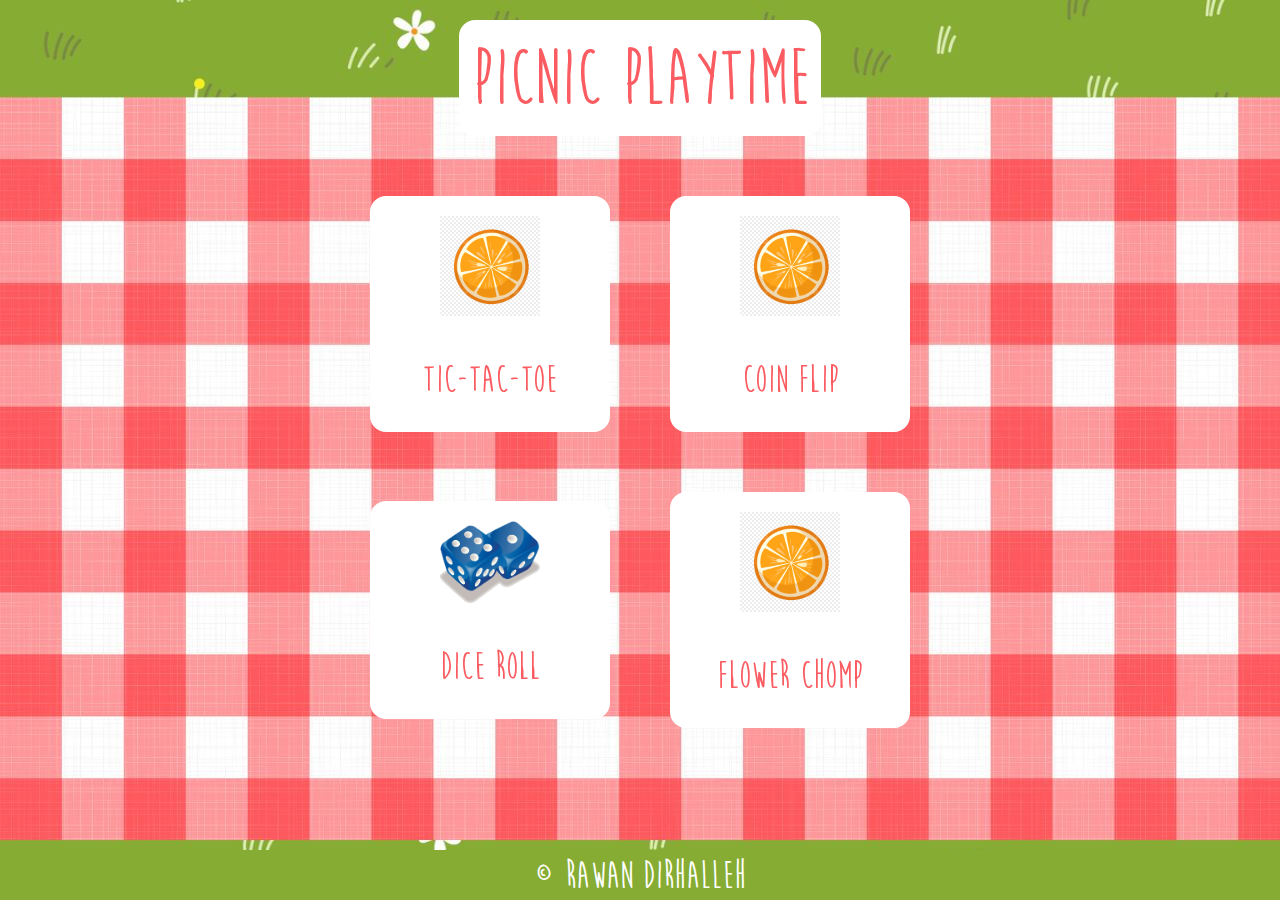
==== index.html @ e82d455c "first commit" ====
<!DOCTYPE html>
<html lang="en">
    <head>
        <meta charset="UTF-8">
        <meta name="viewport" content="width=device-width, initial-scale=1.0">
        <title>Picnic Playtime</title>
        <link rel="stylesheet" href="style.css">
    </head>
    <body>
        <div id="PicnicTitle">
            <header>
                <a href="" id="homeLink">
                    <h1 class="siteTitle" alt="Picnic Playtime" title="Picnic Playtime"> Picnic Playtime </h1>
                </a>
            </header>
        </div>
    
        <!-- Grass with flowers image by Annandistock found on iStock (https://www.istockphoto.com/vector/lawn-grass-seamless-in-summer-vector-cartoon-nature-green-field-texture-cute-meadow-gm1365764072-436522086)-->
        <!-- Picnic blanket image by chaluk found on iStock (https://www.istockphoto.com/vector/vector-linen-gingham-checkered-blanket-tablecloth-seamless-white-red-cloth-table-gm932132866-255483648)-->
        <img src="img/Background2.jpg" alt="Grass and Picnic Blanket" class = HomeBackground>

        <main>

            <div id="homeIcons" class="icons">
                <a href="Tic_Tac_Toe.html" class="iconLink" title="Tic Tac Toe">
                    <div id="TicTacToeIconObject" class="iconObject">
                        <img src="img/PlaceholderOrange.jpg" alt="Tic Tac Toe Icon" title="Tic Tac Toe">
                        <p> Tic-Tac-Toe</p>
                    </div>
                </a>
                <a href="Coin_Flip.html" class="iconLink" title="Coin Flip">
                    <div id="CoinFlipIconObject" class="iconObject">
                        <img src="img/PlaceholderOrange.jpg" alt="Coin Flip Icon" title="Coin Flip">
                        <p> Coin Flip </p>
                    </div>
                </a>
                <a href="Dice_Roll.html" class="iconLink" title="Dice Roll">
                    <div id="DiceRollIconObject" class="iconObject">
                        <!-- Image of dice by fabervisum found on iStock (https://www.istockphoto.com/vector/two-blue-dice-gm164439688-16441581)-->
                        <img src="img/diceIcon.png" alt="Dice Roll" title="Dice Roll">
                        <p> Dice Roll </p>
                    </div>
                </a>
                <a href="Flower_Chomp.html" class="iconLink" title="Flower Chomp">
                    <div id="FlowerChompIconObject" class="iconObject">
                        <img src="img/PlaceholderOrange.jpg" alt="Flower Chomp" title="Flower Chomp">
                        <p> Flower Chomp </p>
                    </div>
                </a>
            </div>

        </main>

        <footer>
            <p>
                &copy; Rawan Dirhalleh
            </p>
        </footer>
        <script src="script.js"></script>
    </body>
</html>
---- style.css ----
@font-face {
    font-family: 'MoonFlowerBold';
    src: url('font/MoonFlowerBold-MVppp.ttf') format('truetype');
    font-weight: bold;
}

body, html {
    display: flex;
    flex-direction: column;
    justify-content: flex-start;
    align-items: center;
    height: 100%;
    margin: 0;
    padding: 0;
    overflow: hidden;
}

.HomeBackground {
    background-size: cover;
    background-position: center;
    position: fixed;
    top: 0;
    left: 0;
    right: 0;
    bottom: 0;
    z-index: -1;
}

.siteTitle {               
    font-size: 80px;
    font-family: 'MoonFlowerBold';
    text-align: center;
    background-color: white;
    color: #fa5c61;
    font-weight: 200;
    z-index: 10;
    border-radius: 16px;
    width: fit-content;
    padding: 12px;
    margin: 20px auto;
    max-width: 100%;
    display: block;
}


.icons {
    display: grid;
    grid-template-columns: repeat(2, 1fr);
    gap: 20px;
    justify-content: center;
    align-items: center;
    width: 100%;
    margin: 0 auto;
    padding: 20px;
    z-index: 3;
    box-sizing: border-box;
}

.iconObject {
    display: flex;
    flex-direction: column;
    justify-content: center;
    align-items: center;
    background-color: white;
    border-radius: 16px;
    max-width: 240px;
    margin: 20px;
    padding: 20px;
    box-sizing: border-box;
    z-index: 5;
    transition: transform 0.3s;
}

.iconObject a {
    display:flex;
    justify-content: center;   
}

.icons img {
    width: 50%;
    margin: auto;
}

.iconObject:hover {
    transform: scale(1.1);
}

p {
    color: #fa5c61;
    font-family: 'MoonFlowerBold';
    font-size: 40px;
    margin-bottom: 10px;
}

a, a:hover, a:active, a:visited {
    color: white;
}

footer {
    font-size: 5px;
    text-align: center;          
    background-color: #86ac33; 
    color: white;                
    width: 100%;     
    height: 50px;            
    position: fixed;           
    bottom: 0px;   
    line-height: 50px;           
}

footer p {
    color: white;
    margin: 0;
}

/* Tic Tac Toe */
#Tic_Tac_Toe {
    display: none;
}

#Tic_Tac_Toe:target {
    display: flex;
}

#Tic_Tac_Toe:target ~ .iconObject {
    display: none;
}

#Tic_Tac_Toe:target ~ #Coin_Flip {
    display: none;
}

#Tic_Tac_Toe:target ~ #Dice_Roll {
    display: none;
}

#Tic_Tac_Toe:target ~ #Flower_Chomp {
    display: none;
}

#TicTacToeBoard {
    display: flex;
    flex-direction: column;
    justify-content: center;
    align-items: center;
    width: 100%;
    max-width: 500px;
    aspect-ratio: 1;
    z-index: 2;
    margin-top: 50px;
    padding:20px;
    position: fixed;

}
.board {
    display: grid;
    grid-template-columns: repeat(3, 1fr); /* Creates a 3x3 grid */
    gap: 10px; /* Space between cells */
    margin: 20px auto; /* Centering the grid */
    max-width: 300px; /* Restricting the maximum width of the grid */
}

.cell {
    background-color: #fff;
    border: 2px solid #333;
    font-size: 48px;
    font-weight: bold;
    cursor: pointer;
    aspect-ratio: 1 / 1; /* Ensures that cells are square */
    display: flex;
    align-items: center;
    justify-content: center;
    height: 100px; /* Set a fixed height for better visual */
    color: #444; /* Default text color */
}

.label, #easy, #medium, #hard {
    margin: 10px 0;
    padding: 5px 10px;
    background-color: white;
    border-radius: 8px;
    width: auto;  
}

/* Initially hide all game sections */
.gameSection {
    display: none;
}

/* Display the section when it is targeted */
#Tic_Tac_Toe:target,
#Coin_Flip:target,
#Dice_Roll:target,
#Flower_Chomp:target {
    display: block;
}

/* Ensure that when one section is targeted, others are hidden */
#Tic_Tac_Toe:target ~ .gameSection:not(#Tic_Tac_Toe),
#Coin_Flip:target ~ .gameSection:not(#Coin_Flip),
#Dice_Roll:target ~ .gameSection:not(#Dice_Roll),
#Flower_Chomp:target ~ .gameSection:not(#Flower_Chomp) {
    display: none;
}

/* Hide icons when any game section is targeted */
#Tic_Tac_Toe:target ~ #homeIcons,
#Coin_Flip:target ~ #homeIcons,
#Dice_Roll:target ~ #homeIcons,
#Flower_Chomp:target ~ #homeIcons {
    display: none;
}

html, body {
    overflow: hidden;
    height: 100%;
    margin: 0; /* Ensure no default margin */
}

.gameSection {
    display: flex;
    justify-content: center;
    align-items: center;
    position: relative;
    z-index: 5;
}

#TicTacToeBoard {
    display: flex;
    flex-direction: column;
    justify-content: center;
    align-items: center;
    width: 100%;
    max-width: 300px; /* Corrected max width */
    aspect-ratio: 1;
    position: absolute; /* Changed from fixed to absolute */
    top: 50%; /* Center vertically */
    left: 50%; /* Center horizontally */
    transform: translate(-50%, -50%); /* Align center correctly */
    z-index: 2; /* Ensure it is above the background */
}

.gameSection:target {
    display: flex;
    justify-content: center;
    align-items: center;
    min-height: 100px; /* Ensure the section takes at least the height of the viewport */
    position: relative;
    z-index: 5; /* Emnsure it's above the background */
}

h2, #resultDisplay, #restartButton {
    font-family: 'MoonFlowerBold';
    color: #fa5c61;
    text-align: center;
    background-color: white;
    font-weight: 200;
    z-index: 10;
    border-radius: 16px;
    width: fit-content;
    padding: 12px;
    margin: 20px auto;
    max-width: 100%;
}

h2 {
    font-size: 50px;
    margin-top: 20px;
}

#resultDisplay, #restartButton {
    margin: 10px 0;
    padding: 5px 10px;
    background-color: white;
    border-radius: 8px;
    width: auto;
}

.cell:hover {
    background-color: #eaeaea; /* Hover effect for user understanding */
}

#resultDisplay {
    font-size: 24px;
    margin: 20px;
    z-index: 5;
}

/*--------DICE ROLL--------------*/
#Dice_Roll {
    font-family: 'MoonFlowerBold';
    display: flex;
    flex-direction: column;
    justify-content: center;
    align-items: center;
    height: 100vh;
    margin: 0;
}

#RollDiceButton {
    padding: 10px 20px;
    font-size: 16px;
    cursor: pointer;
    background-color: white;
    border: none;
    border-radius: 5px;
    position: absolute;
    top: 50%;
    left: 50%;
    transform: translate(-50%, -50%);

}

#RollDiceButton:hover {
    background-color: lightgrey;
}

#diceResult img {
    display: block;
    margin: auto;
}
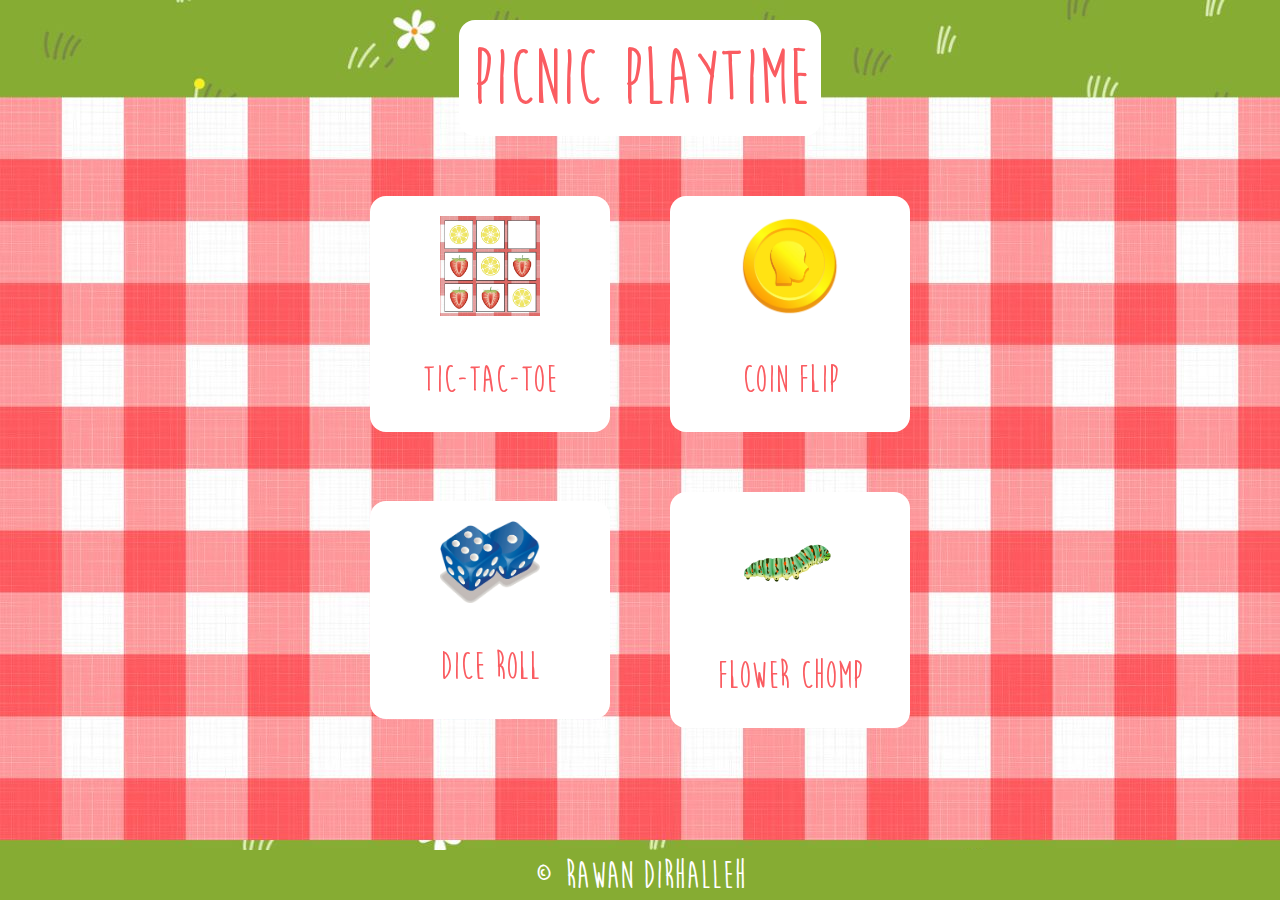
==== commit ca0b662c: "Fix file name" ====
--- a/index.html
+++ b/index.html
@@ -9,7 +9,7 @@
     <body>
         <div id="PicnicTitle">
             <header>
-                <a href="" id="homeLink">
+                <a href="Home.html" id="homeLink">
                     <h1 class="siteTitle" alt="Picnic Playtime" title="Picnic Playtime"> Picnic Playtime </h1>
                 </a>
             </header>
@@ -24,13 +24,15 @@
             <div id="homeIcons" class="icons">
                 <a href="Tic_Tac_Toe.html" class="iconLink" title="Tic Tac Toe">
                     <div id="TicTacToeIconObject" class="iconObject">
-                        <img src="img/PlaceholderOrange.jpg" alt="Tic Tac Toe Icon" title="Tic Tac Toe">
+                        <!-- Image of Tic Tac Toe taken by me -->
+                        <img src="img/TicTacToeIcon.png" alt="Tic Tac Toe Icon" title="Tic Tac Toe">
                         <p> Tic-Tac-Toe</p>
                     </div>
                 </a>
                 <a href="Coin_Flip.html" class="iconLink" title="Coin Flip">
                     <div id="CoinFlipIconObject" class="iconObject">
-                        <img src="img/PlaceholderOrange.jpg" alt="Coin Flip Icon" title="Coin Flip">
+                        <!--Coin image by YoGinta found on iStock (https://www.istockphoto.com/vector/head-and-tail-coin-toss-a-coin-to-make-a-change-and-decide-gm1355067482-429648262).-->
+                        <img src="img/coin_1.png" alt="Coin Flip Icon" title="Coin Flip">
                         <p> Coin Flip </p>
                     </div>
                 </a>
@@ -43,7 +45,8 @@
                 </a>
                 <a href="Flower_Chomp.html" class="iconLink" title="Flower Chomp">
                     <div id="FlowerChompIconObject" class="iconObject">
-                        <img src="img/PlaceholderOrange.jpg" alt="Flower Chomp" title="Flower Chomp">
+                        <!-- Image of caterpillar by Looi found on Pngtree (https://pngtree.com/freepng/caterpillar-png_8316422.html)-->
+                        <img src="img/flowerChompIcon.png" alt="Flower Chomp" title="Flower Chomp">
                         <p> Flower Chomp </p>
                     </div>
                 </a>
--- a/style.css
+++ b/style.css
@@ -39,7 +39,7 @@
     padding: 12px;
     margin: 20px auto;
     max-width: 100%;
-    display: block;
+    display: flex;
 }
 
 
@@ -114,8 +114,11 @@
 }
 
 /* Tic Tac Toe */
+/*This code is adapted from the Tic Tac Toe implementation by Professor Posnett. */
+
 #Tic_Tac_Toe {
-    display: none;
+    display: flex;
+    flex-direction: column;
 }
 
 #Tic_Tac_Toe:target {
@@ -123,19 +126,23 @@
 }
 
 #Tic_Tac_Toe:target ~ .iconObject {
-    display: none;
+    display: flex;
 }
 
 #Tic_Tac_Toe:target ~ #Coin_Flip {
-    display: none;
+    display: flex;
 }
 
 #Tic_Tac_Toe:target ~ #Dice_Roll {
-    display: none;
+    display: flex;
 }
 
 #Tic_Tac_Toe:target ~ #Flower_Chomp {
-    display: none;
+    display: flex;
+}
+
+#Tic_Tac_Toe footer {
+    font-size: 10px;
 }
 
 #TicTacToeBoard {
@@ -172,6 +179,16 @@
     justify-content: center;
     height: 100px; /* Set a fixed height for better visual */
     color: #444; /* Default text color */
+    position: relative;
+}
+
+.cellIcon {
+    position: absolute;
+    top: 50%;
+    left: 50%;
+    transform: translate(-50%, -50%);
+    max-width: 80%; 
+    max-height: 80%; 
 }
 
 .label, #easy, #medium, #hard {
@@ -192,7 +209,7 @@
 #Coin_Flip:target,
 #Dice_Roll:target,
 #Flower_Chomp:target {
-    display: block;
+    display: flex;
 }
 
 /* Ensure that when one section is targeted, others are hidden */
@@ -274,6 +291,12 @@
     background-color: white;
     border-radius: 8px;
     width: auto;
+    font-size: 30px;
+    border: none;
+}
+
+#restartButton:hover {
+    transform: scale(1.1);
 }
 
 .cell:hover {
@@ -293,29 +316,97 @@
     flex-direction: column;
     justify-content: center;
     align-items: center;
-    height: 100vh;
+    position: relative;
     margin: 0;
 }
 
 #RollDiceButton {
-    padding: 10px 20px;
-    font-size: 16px;
-    cursor: pointer;
-    background-color: white;
+    font-family: 'MoonFlowerBold';
+    color: #fa5c61;
+    font-size: 30px;
     border: none;
-    border-radius: 5px;
-    position: absolute;
-    top: 50%;
-    left: 50%;
-    transform: translate(-50%, -50%);
-
+    text-align: center;
+    background-color: white;
+    font-weight: 200;
+    z-index: 10;
+    border-radius: 16px;
+    width: fit-content;
+    padding: 12px;
+    margin: 0 auto;
+    max-width: 100%;
 }
 
 #RollDiceButton:hover {
-    background-color: lightgrey;
+    transform: scale(1.1);
 }
 
 #diceResult img {
-    display: block;
-    margin: auto;
+    display: flex;
+    margin: 100px;
+}
+
+/*--------FLOWER CHOMP--------------*/
+/* This code is adapted from the Snake Game implementation by Pleiterson.
+Original code repository: https://github.com/Pleiterson/snake-game-javascript
+License: MIT License (included in repository)*/
+#Flower_Chomp {
+    font-family: 'MoonFlowerBold';
+    display: flex;
+    flex-direction: column;
+    justify-content: center;
+    align-items: center;
+    position: relative;
+    margin: 0;
+}
+
+#Flower_Chomp p {
+    background: white;
+    font-size: 30px;
+    margin-top: -3px;
+}
+#snake {
+    height: 50vh;
+    width: 50vw;
+    display: flex;
+    justify-content: center;
+    align-items: center;
+    color: #fff;
+}
+
+/*--------COIN FLIP--------------*/
+#Coin_Flip {
+    font-family: 'MoonFlowerBold';
+    display: flex;
+    flex-direction: column;
+    justify-content: center;
+    align-items: center;
+    position: relative;
+    margin: 0;
+}
+
+#FlipCoinButton {
+    font-family: 'MoonFlowerBold';
+    color: #fa5c61;
+    font-size: 30px;
+    border: none;
+    text-align: center;
+    background-color: white;
+    font-weight: 200;
+    z-index: 10;
+    border-radius: 16px;
+    width: fit-content;
+    padding: 12px;
+    margin: 0 auto;
+    max-width: 100%;
+}
+
+#FlipCoinButton:hover {
+    transform: scale(1.1);
+}
+
+#coinResult img {
+    display: flex;
+    margin: 10px;
+    width: 450px;
+    height: 450px;
 }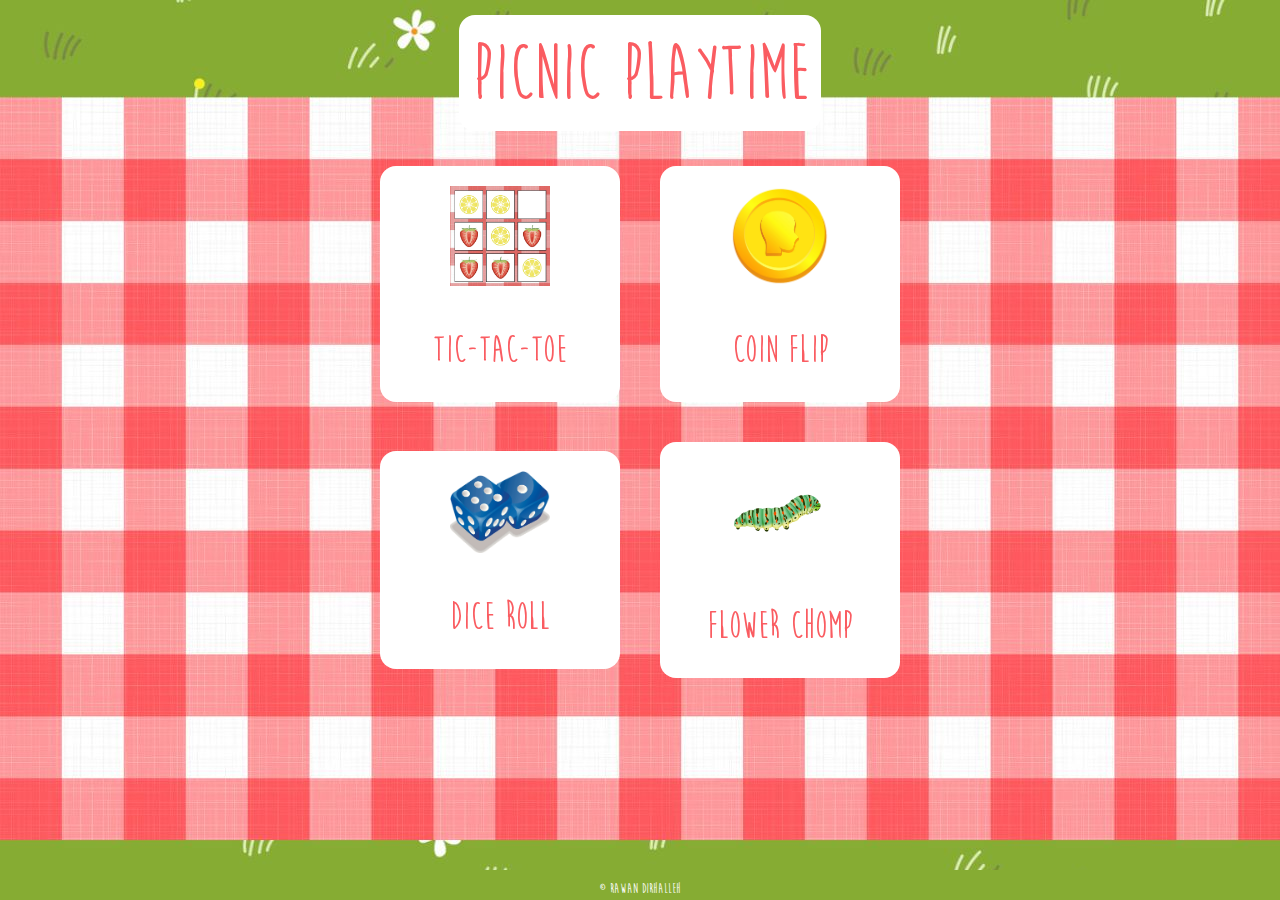
==== commit 59144fad: "pls" ====
--- a/index.html
+++ b/index.html
@@ -9,13 +9,13 @@
     <body>
         <div id="PicnicTitle">
             <header>
-                <a href="Home.html" id="homeLink">
+                <a href="index.html" id="homeLink">
                     <h1 class="siteTitle" alt="Picnic Playtime" title="Picnic Playtime"> Picnic Playtime </h1>
                 </a>
             </header>
         </div>
     
-        <!-- Grass with flowers image by Annandistock found on iStock (https://www.istockphoto.com/vector/lawn-grass-seamless-in-summer-vector-cartoon-nature-green-field-texture-cute-meadow-gm1365764072-436522086)-->
+        <!-- Grass with flowers image  by Annandistock found on iStock (https://www.istockphoto.com/vector/lawn-grass-seamless-in-summer-vector-cartoon-nature-green-field-texture-cute-meadow-gm1365764072-436522086)-->
         <!-- Picnic blanket image by chaluk found on iStock (https://www.istockphoto.com/vector/vector-linen-gingham-checkered-blanket-tablecloth-seamless-white-red-cloth-table-gm932132866-255483648)-->
         <img src="img/Background2.jpg" alt="Grass and Picnic Blanket" class = HomeBackground>
 
--- a/style.css
+++ b/style.css
@@ -37,7 +37,7 @@
     border-radius: 16px;
     width: fit-content;
     padding: 12px;
-    margin: 20px auto;
+    margin: 15px auto;
     max-width: 100%;
     display: flex;
 }
@@ -46,12 +46,10 @@
 .icons {
     display: grid;
     grid-template-columns: repeat(2, 1fr);
-    gap: 20px;
     justify-content: center;
     align-items: center;
     width: 100%;
     margin: 0 auto;
-    padding: 20px;
     z-index: 3;
     box-sizing: border-box;
 }
@@ -97,20 +95,20 @@
 }
 
 footer {
-    font-size: 5px;
     text-align: center;          
     background-color: #86ac33; 
     color: white;                
     width: 100%;     
-    height: 50px;            
+    height: 30px;            
     position: fixed;           
     bottom: 0px;   
     line-height: 50px;           
 }
 
 footer p {
+    font-size: 15px;
     color: white;
-    margin: 0;
+    margin: -7px;
 }
 
 /* Tic Tac Toe */
@@ -154,8 +152,8 @@
     max-width: 500px;
     aspect-ratio: 1;
     z-index: 2;
-    margin-top: 50px;
-    padding:20px;
+    margin-top: 30px;
+    padding: 20px;
     position: fixed;
 
 }
@@ -163,7 +161,7 @@
     display: grid;
     grid-template-columns: repeat(3, 1fr); /* Creates a 3x3 grid */
     gap: 10px; /* Space between cells */
-    margin: 20px auto; /* Centering the grid */
+    margin: 10px auto; /* Centering the grid */
     max-width: 300px; /* Restricting the maximum width of the grid */
 }
 
@@ -282,31 +280,38 @@
 
 h2 {
     font-size: 50px;
-    margin-top: 20px;
-}
-
-#resultDisplay, #restartButton {
-    margin: 10px 0;
-    padding: 5px 10px;
-    background-color: white;
+    margin-top: 10px;
+}
+
+.resultContainer {
+    display: flex;
+    flex-direction: row;
     border-radius: 8px;
-    width: auto;
-    font-size: 30px;
+    width: 400px;
     border: none;
+    justify-content: space-between;
+    margin-left: 20px;
+}
+
+.cell:hover {
+    background-color: #eaeaea; /* Hover effect for user understanding */
+}
+
+#resultDisplay {
+    font-size: 24px;
+    margin-top: 5px;
+    z-index: 5;
+}
+
+#restartButton {
+    border: none;
+    font-size: 24px;
+    transition: 0.1s;
+    margin-top: 5px;
 }
 
 #restartButton:hover {
     transform: scale(1.1);
-}
-
-.cell:hover {
-    background-color: #eaeaea; /* Hover effect for user understanding */
-}
-
-#resultDisplay {
-    font-size: 24px;
-    margin: 20px;
-    z-index: 5;
 }
 
 /*--------DICE ROLL--------------*/
@@ -342,7 +347,7 @@
 
 #diceResult img {
     display: flex;
-    margin: 100px;
+    margin-top: 50px;
 }
 
 /*--------FLOWER CHOMP--------------*/
@@ -364,13 +369,14 @@
     font-size: 30px;
     margin-top: -3px;
 }
-#snake {
+
+#caterpillar {
     height: 50vh;
-    width: 50vw;
-    display: flex;
-    justify-content: center;
-    align-items: center;
-    color: #fff;
+    width: 50vh;
+    display: flex;
+    justify-content: center;
+    align-items: center;
+    margin-top: 10px;
 }
 
 /*--------COIN FLIP--------------*/
@@ -406,7 +412,7 @@
 
 #coinResult img {
     display: flex;
-    margin: 10px;
-    width: 450px;
-    height: 450px;
+    margin-top: 40px;
+    width: 300px;
+    height: 300px;
 }